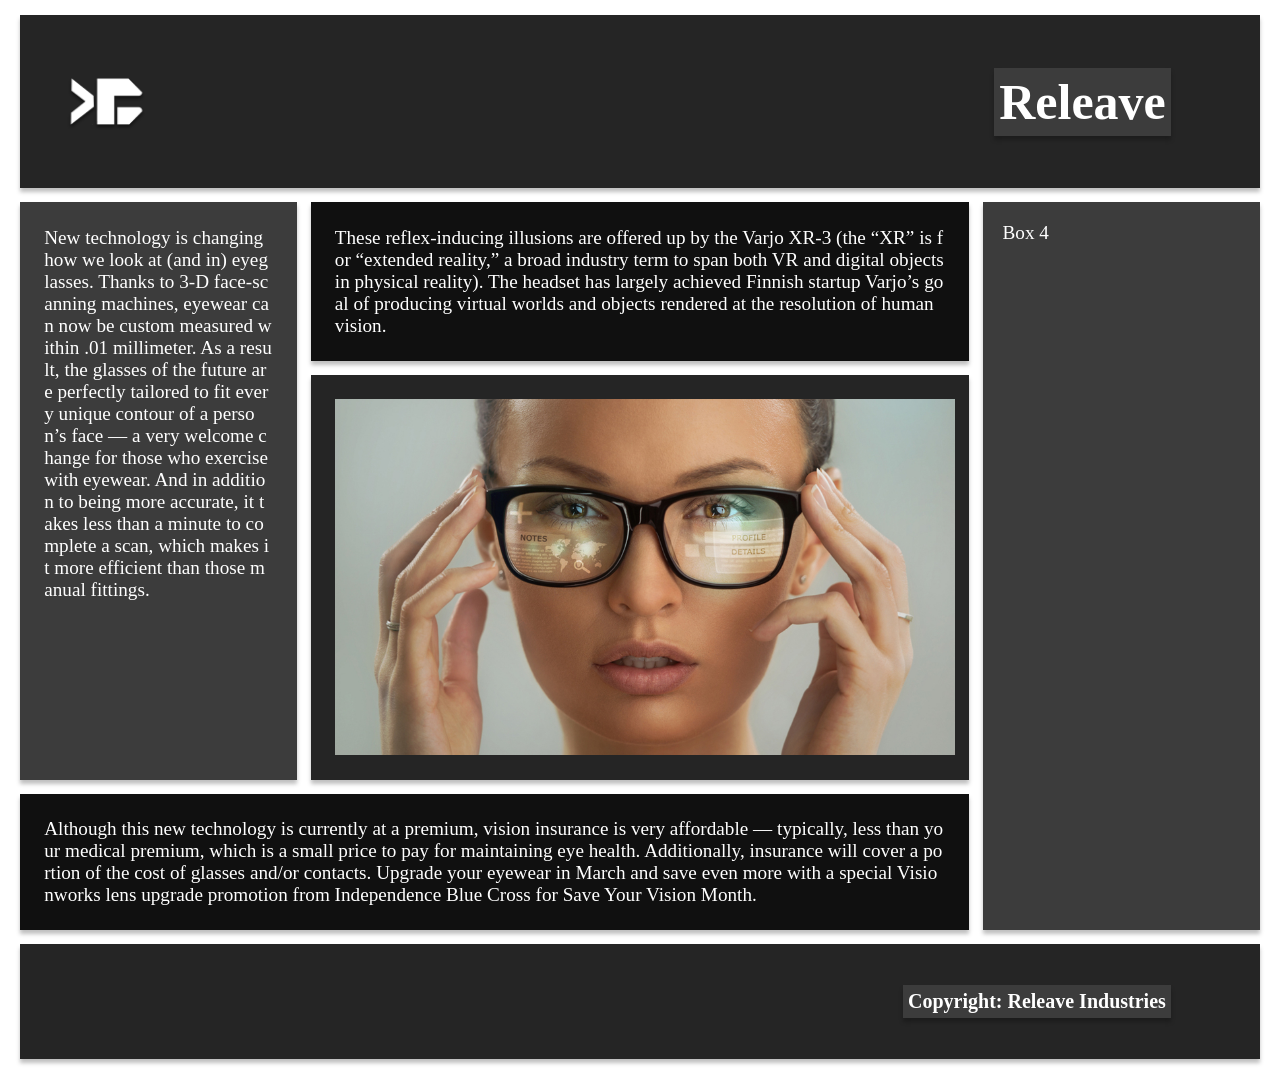
==== index.html @ 863756c9 "First Commit" ====
<!DOCTYPE html>
<html>
 <head>
    <meta charset = "utf-8">
    <title>RELEAVE</title>
    <link rel="stylesheet" href="style.css">  
 </head>
 <body>
    <div class = "grids">
    <div class="box box1 header">
        <img src = "releave_logo.png" width = "125" height="125" alt = "Releave Company">
        <div class="altbox x">
            <h1 class = "zag1">Releave</h1>
        </div>
    </div>
    <div class="box box2 gray">
        <p>New technology is changing how we look at (and in) eyeglasses. Thanks to 3-D face-scanning machines, eyewear can now be custom measured within .01 millimeter. As a result, the glasses of the future are perfectly tailored to fit every unique contour of a person’s face — a very welcome change for those who exercise with eyewear. And in addition to being more accurate, it takes less than a minute to complete a scan, which makes it more efficient than those manual fittings.</p>
    </div>
    <div class="box box3 black">
        <p>These reflex-inducing illusions are offered up by the Varjo XR-3 (the “XR” is for “extended reality,” a broad industry term to span both VR and digital objects in physical reality). The headset has largely achieved Finnish startup Varjo’s goal of producing virtual worlds and objects rendered at the resolution of human vision.</p>
    </div>
    <div class="box box4 gray">Box 4</div>
    <div class="box box5 header">
        <img style = "height: auto; width: 100%;" src = "main_photo.jpg" width = "705" height = "405" alt = "Future Glasses">
    </div>
    <div class="box box6 black">
        <p>Although this new technology is currently at a premium, vision insurance is very affordable — typically, less than your medical premium, which is a small price to pay for maintaining eye health. Additionally, insurance will cover a portion of the cost of glasses and/or contacts. Upgrade your eyewear in March and save even more with a special Visionworks lens upgrade promotion from Independence Blue Cross for Save Your Vision Month.</p>
    </div>
    <div class="box box7 header">
        <div class="altbox x">
            <h1 class = "zag2">Copyright: Releave Industries</h1>
        </div>
    </div>
    </div>
 </body>
</html>
---- style.css ----
*{padding: 0px; margin: 5px;}

.grids{
    display: grid;
    grid-template-columns: 3fr 7fr 3fr;
    grid-auto-rows: minmax(125px, auto);
    grid-gap: 0.25em;
}
.grids > div{
    padding: 1em;
    background-color: #eb7181;
}
.grids > div.header{
    padding: 1em;
    background-color: #252525;
}
.grids > div.gray{
    padding: 1em;
    background-color: #3C3C3C;
}
.grids > div.black{
    padding: 1em;
    background-color: #101010;
}
.box{
    display: flex;
    box-shadow: 0px 4px 4px rgba(0, 0, 0, 0.25);
    word-break:break-all;
    color: white;
    font-size: larger;
}
.zag1 {
    font-size: 50px;
}
.zag2 {
    font-size: 20px;
}
.altbox{
    background-color: #3C3C3C;
    justify-self: center;
    align-self: center;
    word-break: break-all;
    box-shadow: 0px 4px 4px rgba(0, 0, 0, 0.25);
}
.x{
    margin-left: auto;
    margin-right: 70px;
}
.box1{
    grid-column: 1/4;
    grid-row: 1/2;
}
.box2{
    grid-column: 1/2;
    grid-row: 2/6;
}
.box3{
    grid-column: 2/3;
    grid-row: 2/3;
}
.box4{
    grid-column: 3/4;
    grid-row: 2/7;
}
.box5{
    grid-column: 2/3;
    grid-row: 3/6;
}
.box6{
    grid-column: 1/3;
    grid-row: 6/7;
}
.box7{
    grid-column: 1/4;
    grid-row: 7/8;
}
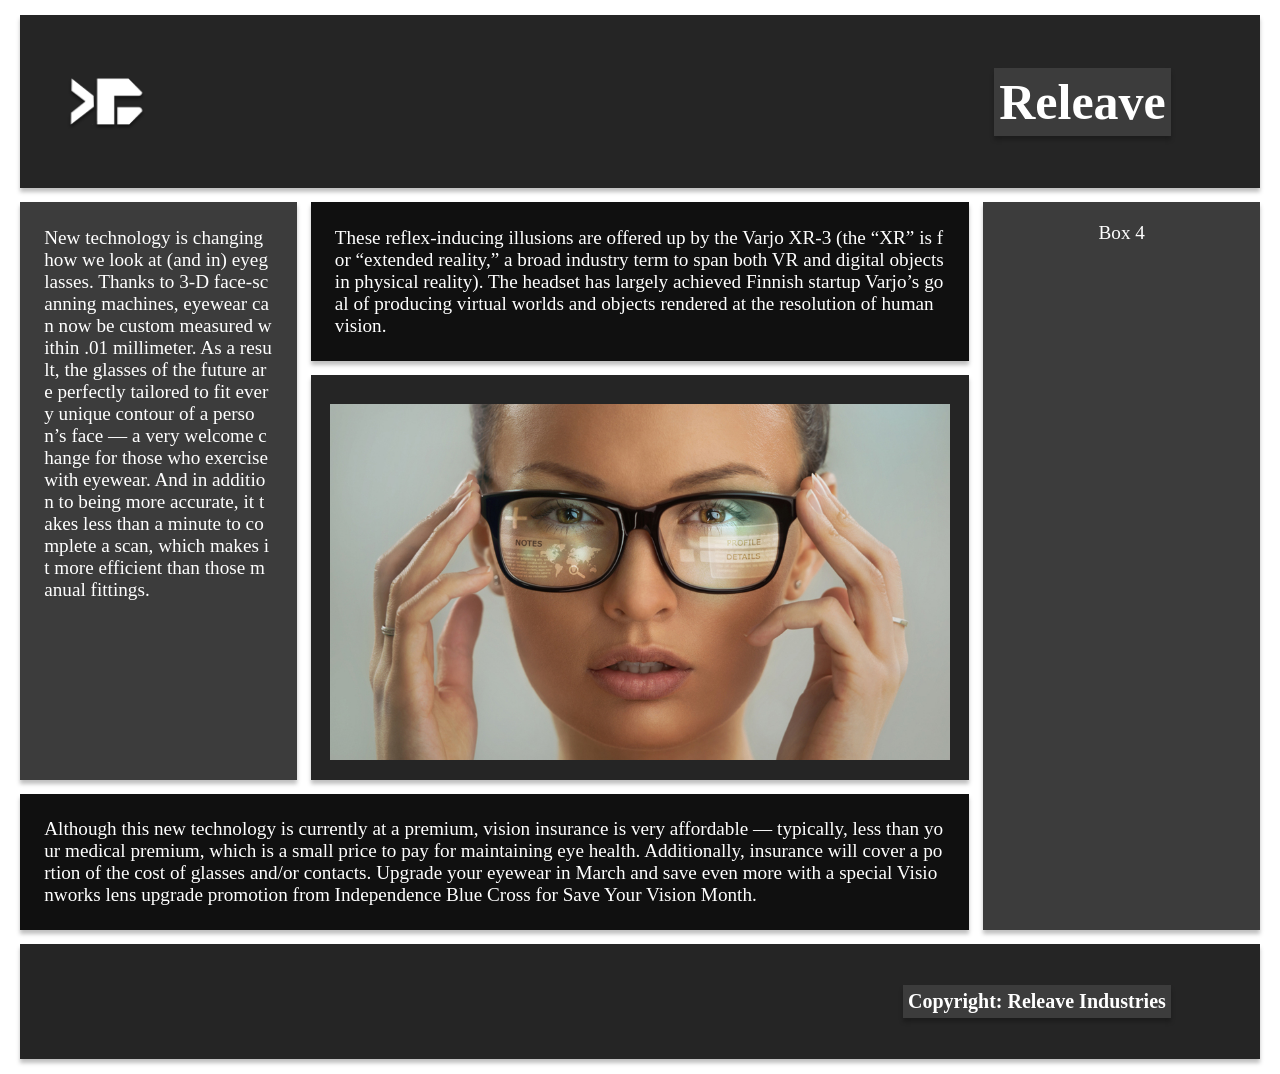
==== commit e0f0b9e3: "First Commit (update)" ====
--- a/index.html
+++ b/index.html
@@ -7,30 +7,30 @@
  </head>
  <body>
     <div class = "grids">
-    <div class="box box1 header">
-        <img src = "releave_logo.png" width = "125" height="125" alt = "Releave Company">
-        <div class="altbox x">
-            <h1 class = "zag1">Releave</h1>
+        <div class="box box1 header">
+            <img src = "releave_logo.png" width = "125" height="125" alt = "Releave Company">
+            <div class="altbox x">
+                <h1 class = "zag1">Releave</h1>
+            </div>
         </div>
-    </div>
-    <div class="box box2 gray">
-        <p>New technology is changing how we look at (and in) eyeglasses. Thanks to 3-D face-scanning machines, eyewear can now be custom measured within .01 millimeter. As a result, the glasses of the future are perfectly tailored to fit every unique contour of a person’s face — a very welcome change for those who exercise with eyewear. And in addition to being more accurate, it takes less than a minute to complete a scan, which makes it more efficient than those manual fittings.</p>
-    </div>
-    <div class="box box3 black">
-        <p>These reflex-inducing illusions are offered up by the Varjo XR-3 (the “XR” is for “extended reality,” a broad industry term to span both VR and digital objects in physical reality). The headset has largely achieved Finnish startup Varjo’s goal of producing virtual worlds and objects rendered at the resolution of human vision.</p>
-    </div>
-    <div class="box box4 gray">Box 4</div>
-    <div class="box box5 header">
-        <img style = "height: auto; width: 100%;" src = "main_photo.jpg" width = "705" height = "405" alt = "Future Glasses">
-    </div>
-    <div class="box box6 black">
-        <p>Although this new technology is currently at a premium, vision insurance is very affordable — typically, less than your medical premium, which is a small price to pay for maintaining eye health. Additionally, insurance will cover a portion of the cost of glasses and/or contacts. Upgrade your eyewear in March and save even more with a special Visionworks lens upgrade promotion from Independence Blue Cross for Save Your Vision Month.</p>
-    </div>
-    <div class="box box7 header">
-        <div class="altbox x">
-            <h1 class = "zag2">Copyright: Releave Industries</h1>
+        <div class="box box2 gray">
+            <p>New technology is changing how we look at (and in) eyeglasses. Thanks to 3-D face-scanning machines, eyewear can now be custom measured within .01 millimeter. As a result, the glasses of the future are perfectly tailored to fit every unique contour of a person’s face — a very welcome change for those who exercise with eyewear. And in addition to being more accurate, it takes less than a minute to complete a scan, which makes it more efficient than those manual fittings.</p>
         </div>
-    </div>
+        <div class="box box3 black">
+            <p>These reflex-inducing illusions are offered up by the Varjo XR-3 (the “XR” is for “extended reality,” a broad industry term to span both VR and digital objects in physical reality). The headset has largely achieved Finnish startup Varjo’s goal of producing virtual worlds and objects rendered at the resolution of human vision.</p>
+        </div>
+        <div class="box box4 gray">Box 4</div>
+        <div class="box box5 header">
+            <img style = "height: 100%; width: 100%; object-fit: contain;" src = "main_photo.jpg" width = "705" height = "405" alt = "Future Glasses">
+        </div>
+        <div class="box box6 black">
+            <p>Although this new technology is currently at a premium, vision insurance is very affordable — typically, less than your medical premium, which is a small price to pay for maintaining eye health. Additionally, insurance will cover a portion of the cost of glasses and/or contacts. Upgrade your eyewear in March and save even more with a special Visionworks lens upgrade promotion from Independence Blue Cross for Save Your Vision Month.</p>
+        </div>
+        <div class="box box7 header">
+            <div class="altbox x">
+                <h1 class = "zag2">Copyright: Releave Industries</h1>
+            </div>
+        </div>
     </div>
  </body>
 </html>
--- a/style.css
+++ b/style.css
@@ -25,6 +25,7 @@
 .box{
     display: flex;
     box-shadow: 0px 4px 4px rgba(0, 0, 0, 0.25);
+    justify-content: center;
     word-break:break-all;
     color: white;
     font-size: larger;
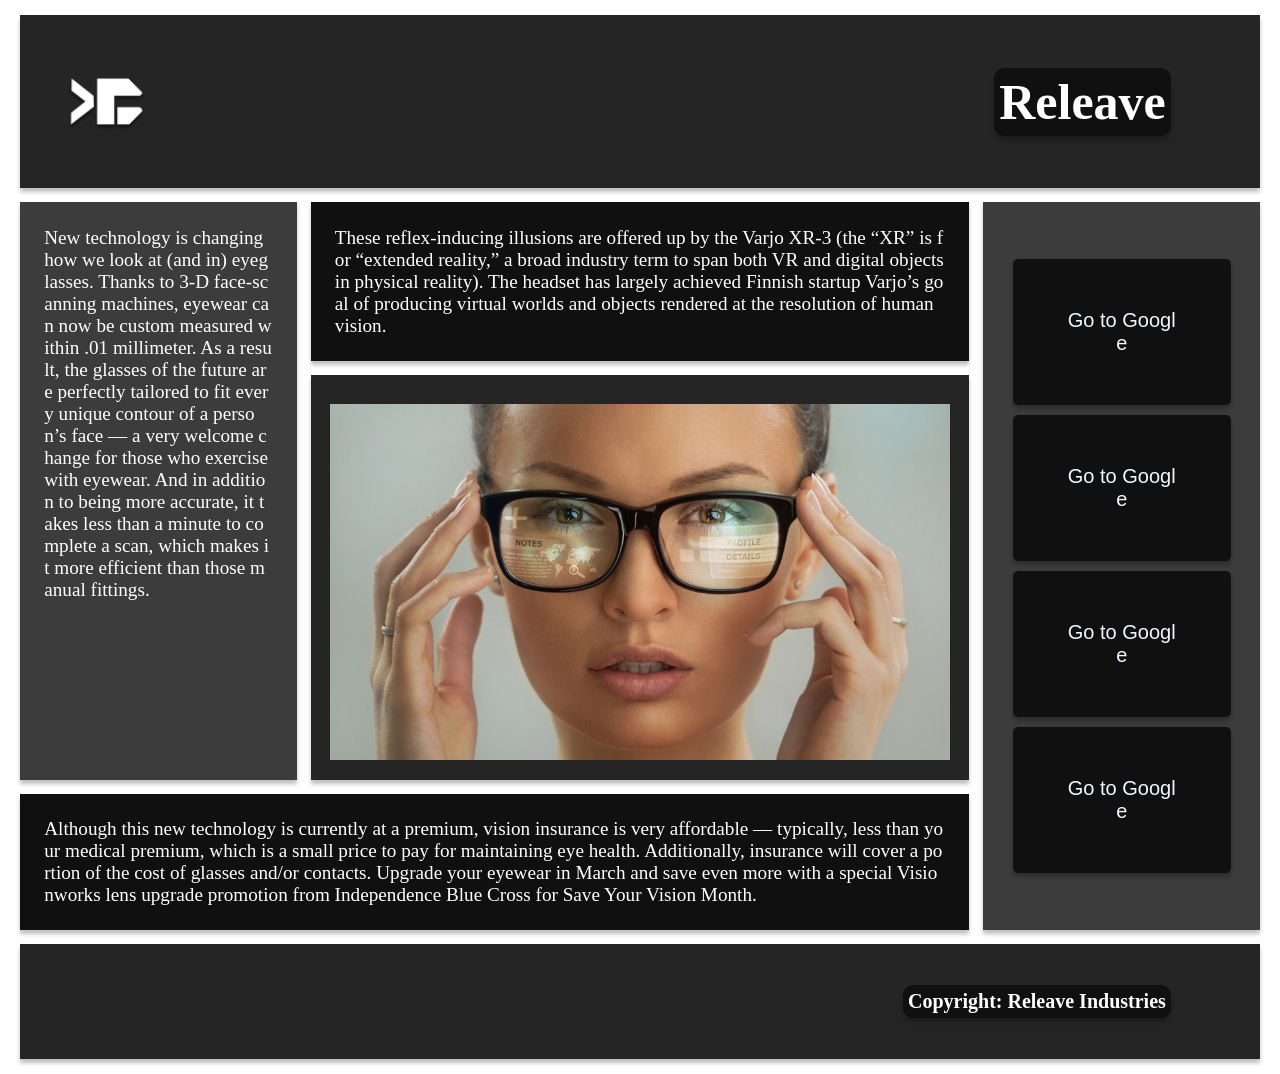
==== commit 5fe3513b: "Second Commit (Update) Fixing buttons" ====
--- a/index.html
+++ b/index.html
@@ -19,7 +19,22 @@
         <div class="box box3 black">
             <p>These reflex-inducing illusions are offered up by the Varjo XR-3 (the “XR” is for “extended reality,” a broad industry term to span both VR and digital objects in physical reality). The headset has largely achieved Finnish startup Varjo’s goal of producing virtual worlds and objects rendered at the resolution of human vision.</p>
         </div>
-        <div class="box box4 gray">Box 4</div>
+        <div class="box box4 gray">
+           <div class="btnGroup">
+            <form action="index2.html">
+                <input type="submit" class = "btn" value="Go to Google" />
+            </form>
+            <form action="index3.html">
+                <input type="submit" class = "btn" value="Go to Google" />
+            </form>
+            <form action="index4.html">
+                <input type="submit" class = "btn" value="Go to Google" />
+            </form>
+            <form action="index5.html">
+                <input type="submit" class = "btn" value="Go to Google" />
+            </form>
+           </div>
+        </div>
         <div class="box box5 header">
             <img style = "height: 100%; width: 100%; object-fit: contain;" src = "main_photo.jpg" width = "705" height = "405" alt = "Future Glasses">
         </div>
--- a/style.css
+++ b/style.css
@@ -37,10 +37,11 @@
     font-size: 20px;
 }
 .altbox{
-    background-color: #3C3C3C;
+    background-color: #101010;
     justify-self: center;
     align-self: center;
     word-break: break-all;
+    border-radius: 10px;
     box-shadow: 0px 4px 4px rgba(0, 0, 0, 0.25);
 }
 .x{
@@ -74,4 +75,22 @@
 .box7{
     grid-column: 1/4;
     grid-row: 7/8;
+}
+.btn {
+    cursor: pointer;
+    background-color: #101010;
+    border: 50px solid #101010;
+    white-space: normal;
+    box-shadow: 0px 4px 4px rgba(0, 0, 0, 0.25);
+    border-radius: 5px;
+    color: aliceblue;
+    font-size: 20px;
+    margin: auto;
+}
+
+.btnGroup{
+    display: flex;
+    flex-direction: column;
+    justify-content: center;
+    align-items: center;
 }
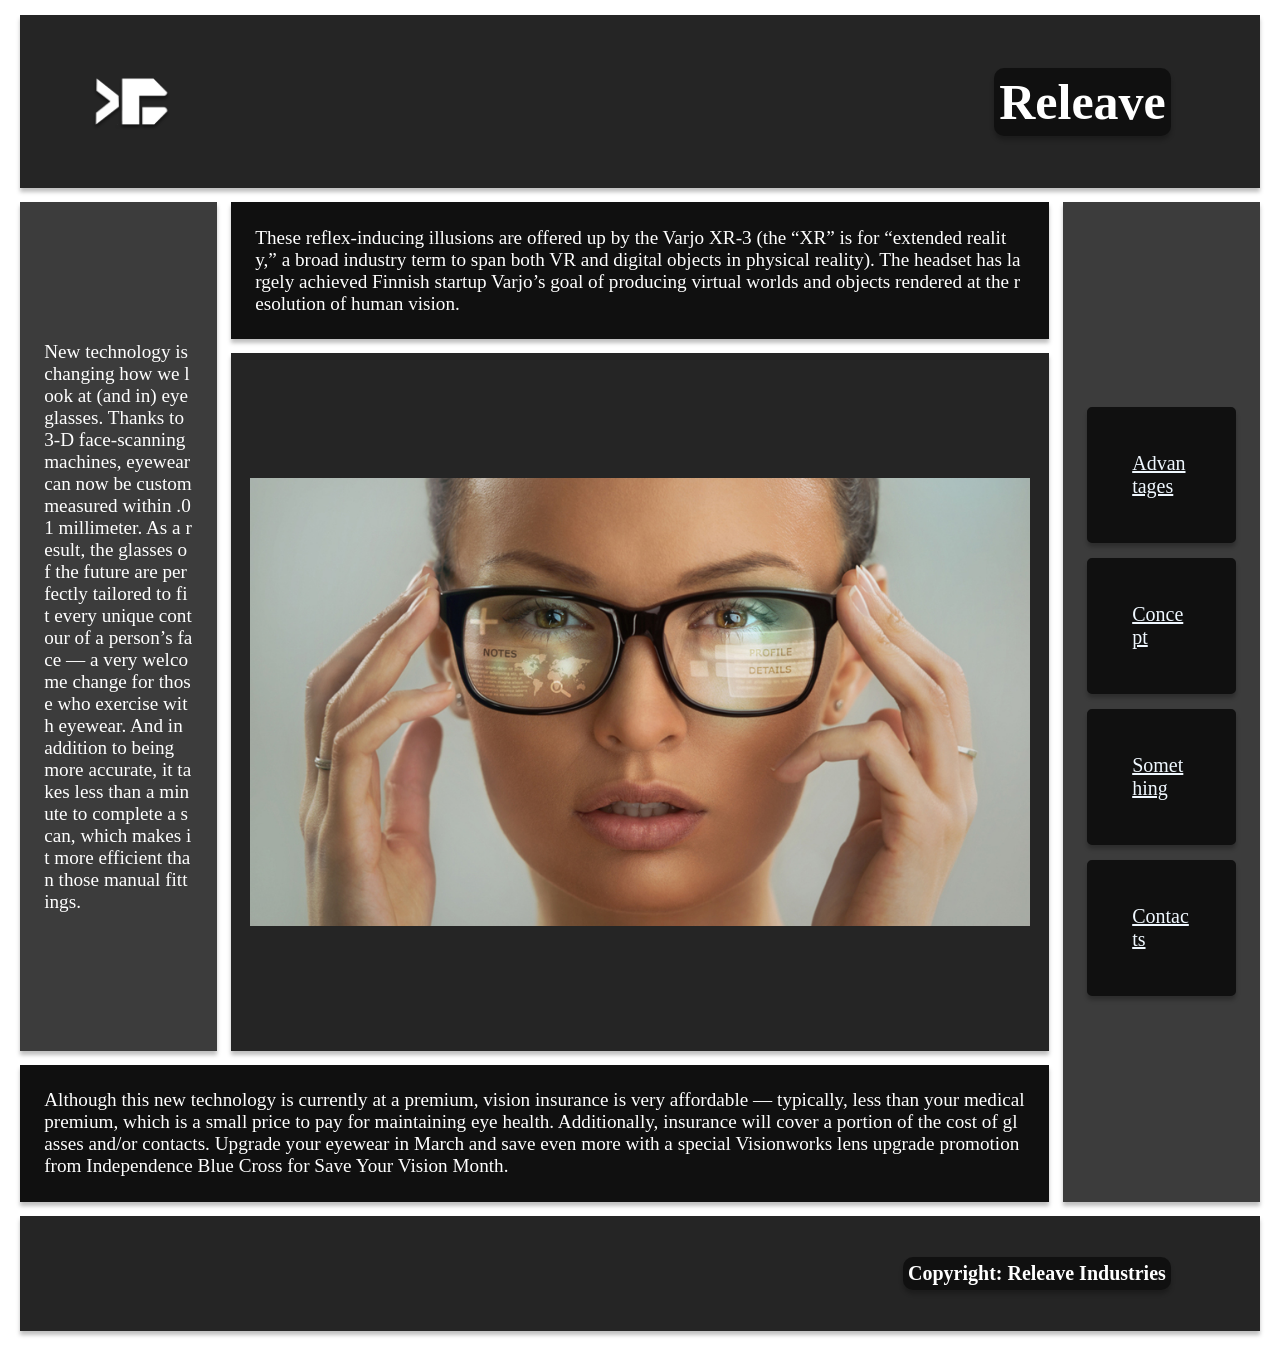
==== commit bf3b7950: "Third Commit Added new tags Logo = link now Content is centered now Every page is unique" ====
--- a/index.html
+++ b/index.html
@@ -8,7 +8,10 @@
  <body>
     <div class = "grids">
         <div class="box box1 header">
-            <img src = "releave_logo.png" width = "125" height="125" alt = "Releave Company">
+            <map name="but1">
+                <area shape="default" href="index.html">
+            </map>
+            <img usemap="#but1" style="height: 125px; width: 125px;" alt="img" src="releave_logo.png" >
             <div class="altbox x">
                 <h1 class = "zag1">Releave</h1>
             </div>
@@ -21,22 +24,14 @@
         </div>
         <div class="box box4 gray">
            <div class="btnGroup">
-            <form action="index2.html">
-                <input type="submit" class = "btn" value="Go to Google" />
-            </form>
-            <form action="index3.html">
-                <input type="submit" class = "btn" value="Go to Google" />
-            </form>
-            <form action="index4.html">
-                <input type="submit" class = "btn" value="Go to Google" />
-            </form>
-            <form action="index5.html">
-                <input type="submit" class = "btn" value="Go to Google" />
-            </form>
+            <a href = "index2.html" class = "btn">Advantages</a>
+            <a href = "index3.html" class = "btn">Concept</a>
+            <a href = "index4.html" class = "btn">Something</a>
+            <a href = "index5.html" class = "btn">Contacts</a>
            </div>
         </div>
         <div class="box box5 header">
-            <img style = "height: 100%; width: 100%; object-fit: contain;" src = "main_photo.jpg" width = "705" height = "405" alt = "Future Glasses">
+            <img style = "height: 650px; width: 100%; object-fit: contain;" src = "main_photo.jpg" alt = "Future Glasses">
         </div>
         <div class="box box6 black">
             <p>Although this new technology is currently at a premium, vision insurance is very affordable — typically, less than your medical premium, which is a small price to pay for maintaining eye health. Additionally, insurance will cover a portion of the cost of glasses and/or contacts. Upgrade your eyewear in March and save even more with a special Visionworks lens upgrade promotion from Independence Blue Cross for Save Your Vision Month.</p>
--- a/style.css
+++ b/style.css
@@ -2,7 +2,7 @@
 
 .grids{
     display: grid;
-    grid-template-columns: 3fr 7fr 3fr;
+    grid-template-columns: 1fr 4fr 1fr;
     grid-auto-rows: minmax(125px, auto);
     grid-gap: 0.25em;
 }
@@ -25,10 +25,13 @@
 .box{
     display: flex;
     box-shadow: 0px 4px 4px rgba(0, 0, 0, 0.25);
-    justify-content: center;
-    word-break:break-all;
+    word-break: break-all;
     color: white;
     font-size: larger;
+    justify-content: center;
+    align-items: center;
+    column-gap: 0.25em;
+    flex-direction: column;
 }
 .zag1 {
     font-size: 50px;
@@ -47,10 +50,12 @@
 .x{
     margin-left: auto;
     margin-right: 70px;
+    color: white;
 }
 .box1{
     grid-column: 1/4;
     grid-row: 1/2;
+    flex-direction: row;
 }
 .box2{
     grid-column: 1/2;
@@ -75,11 +80,12 @@
 .box7{
     grid-column: 1/4;
     grid-row: 7/8;
+    flex-direction: row;
 }
 .btn {
     cursor: pointer;
     background-color: #101010;
-    border: 50px solid #101010;
+    border: 45px solid #101010;
     white-space: normal;
     box-shadow: 0px 4px 4px rgba(0, 0, 0, 0.25);
     border-radius: 5px;
@@ -87,10 +93,8 @@
     font-size: 20px;
     margin: auto;
 }
-
 .btnGroup{
     display: flex;
     flex-direction: column;
-    justify-content: center;
-    align-items: center;
+    gap: 15px;
 }
